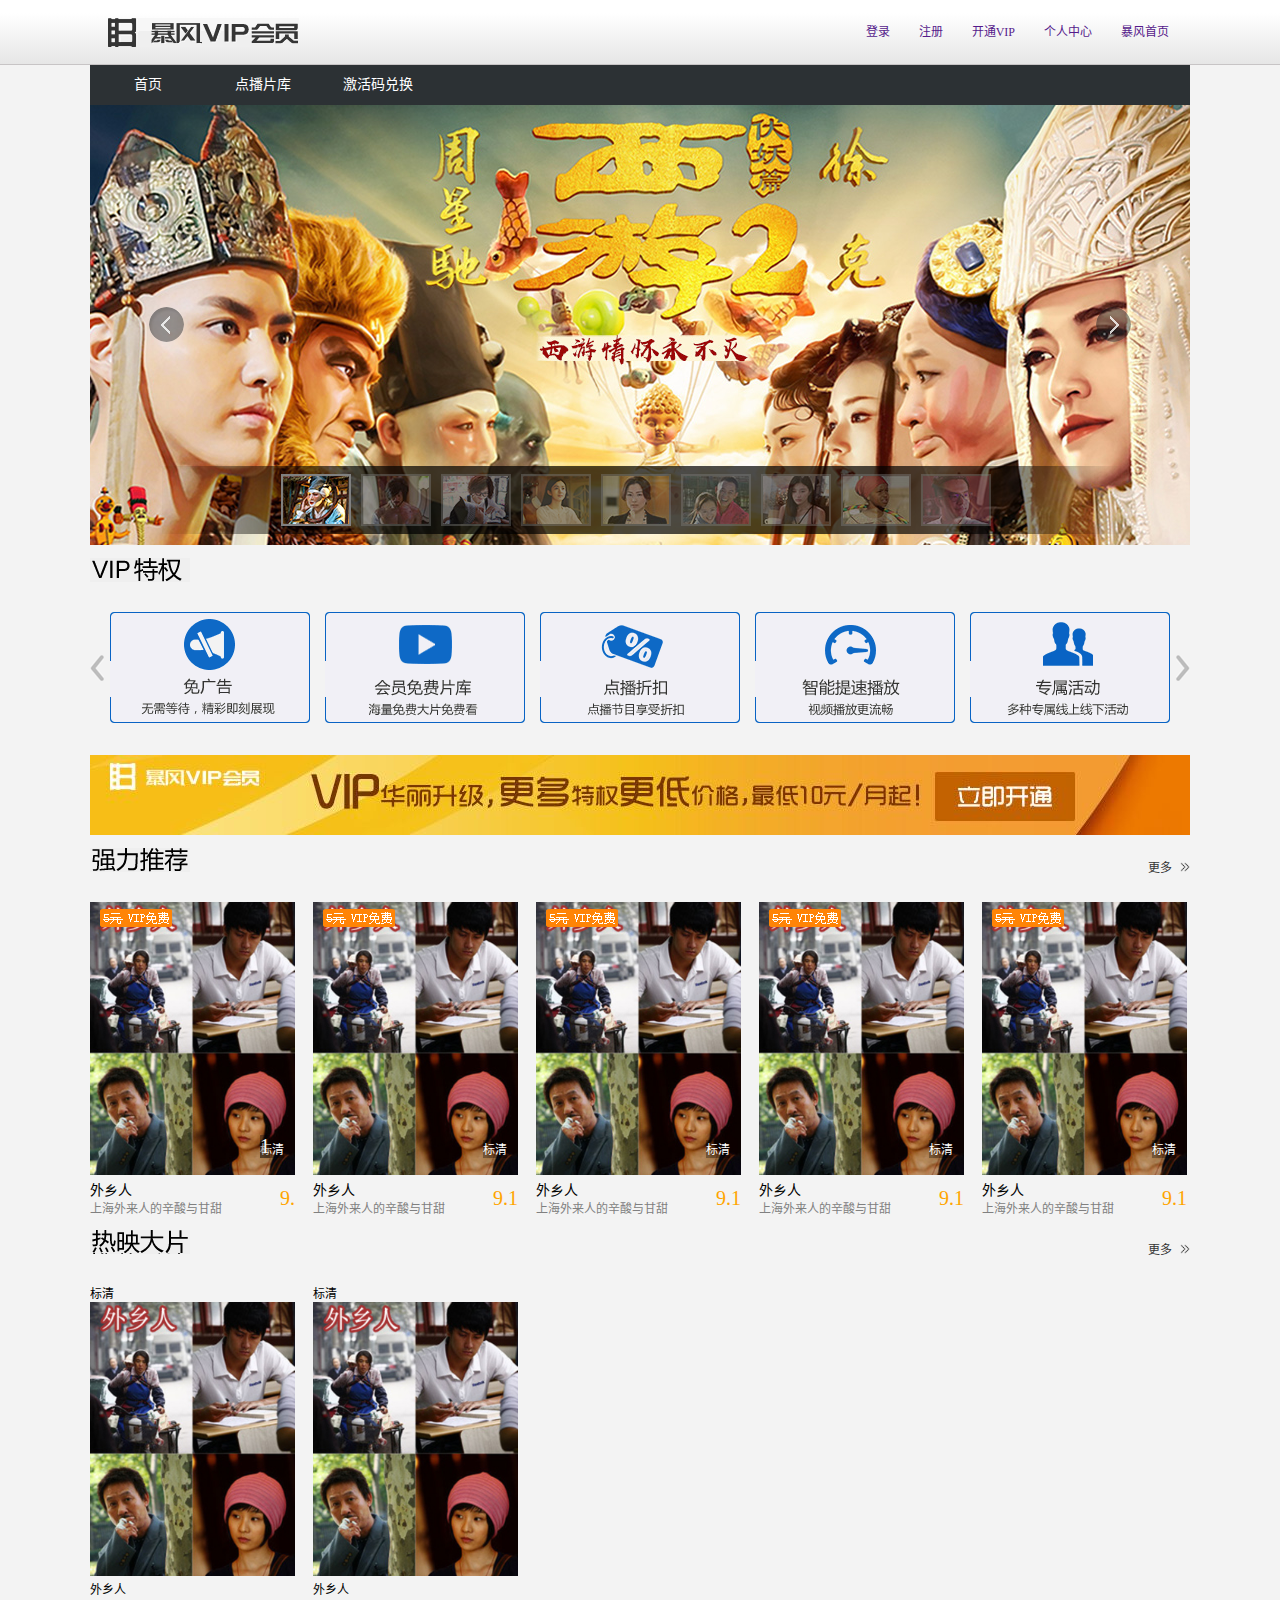
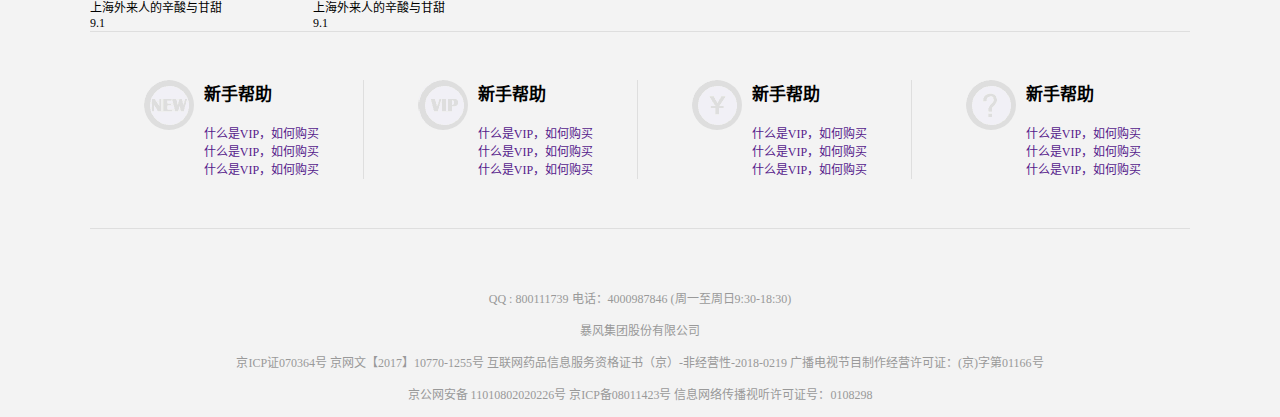
==== index.html @ 47c310cb "First Uploading" ====
<!DOCTYPE html>
<html lang="zh-cn">

<head>
    <meta charset="UTF-8">
    <meta name="viewport" content="width=device-width, initial-scale=1.0">
    <!-- 以最高版本ie解析 -->
    <meta http-equiv="X-UA-Compatible" content="ie=edge">
    <meta name="keyword" content="暴风,影音,暴风影音,电影播放">
    <meta name="description" content="">
    <title>暴风影音</title>
    <link rel="stylesheet" href="css/reset.css">
    <link rel="stylesheet" href="css/film_list_head.css">
    <link rel="stylesheet" href="css/header_common.css">
    <!-- <link rel="stylesheet" href="css/help.css"> -->
    <!-- <link rel="stylesheet" href="css/vip_discount.css"> -->

    <link rel="stylesheet" href="css/index.css">
    <script src="js/lib/jq.js"></script>
    <script src="js/index.js"></script>
    <script src="js/common.js"></script>
</head>

<body>
    <!--header search -->

    <div id="header">
        <div class="header_main">
            <div class="header_center">
                <div class="header_logo"></div>
                <div class="nav">
                    <ul class="">
                        <li class=""><a href="">登录</a></li>
                        <li><a href="">注册</a></li>
                        <li><a href="">开通VIP</a></li>
                        <li><a href="">个人中心</a></li>
                        <li><a href="">暴风首页</a></li>
                    </ul>
                </div>
            </div>


        </div>
        <div class="user_bar">
            <ul>
                <li><a href=""></a> 首页</li>
                <li><a href=""></a> 点播片库</li>
                <li><a href=""></a> 激活码兑换</li>
            </ul>
        </div>
    </div>

    <!-- swiper -->
    <div id="swiper">
        <!--  -->
        <ul class="banner_container">
            <li>
                <img src="./img/banner_1.jpg" alt="" class="swiper_banner">

            </li>

        </ul>
        <p>
            <span></span>
            <span></span>
        </p>
        <div class="roller" id="smallPic">
            <ul>
                <li class="active"><img src="./img/banner_pic_1.jpg" alt=""></li>
                <li><img src="./img/banner_pic_2.jpg" alt=""></li>
                <li><img src="./img/banner_pic_3.jpg" alt=""></li>
                <li><img src="./img/banner_pic_4.jpg" alt=""></li>
                <li><img src="./img/banner_pic_5.jpg" alt=""></li>
                <li><img src="./img/banner_pic_6.jpg" alt=""></li>
                <li><img src="./img/banner_pic_7.jpg" alt=""></li>
                <li><img src="./img/banner_pic_8.jpg" alt=""></li>
                <li><img src="./img/banner_pic_9.jpg" alt=""></li>

            </ul>
        </div>
    </div>
    <div id="vip">
        <div class="films_title">
            <span class="privilege_title"></span>
        </div>
        <div class="vip_power">
            <span></span>
            <div>
                <ul class="power_list">
                    <li></li>
                    <li></li>
                    <li></li>
                    <li></li>
                    <li></li>
                    <li></li>
                    <li></li>
                    <li></li>
                    <li></li>
                    <li></li>
                    <li></li>
                </ul>
            </div>
            <span class="vip_next"></span>
        </div>



    </div>
    </div>
    <a href="#javascript" class="vip_fee"><img src="./img/banner.jpg" alt=""></a>
    <div id="recomanded">
        <div class="films_title">
            <span class="privilege_title"></span>
            <a href="">
                <span>更多</span><img src="./img/more.png" alt=""></a>

        </div>
        <ul>
            <li>
                <div class="movie_details">
                    <span class="special"></span>
                    <span class="blur">标清</span>
                    <img src="img/51_270_360.jpg" alt="">
                    <div class="movie_text">
                        <div>
                            <p>外乡人</p>
                            <p>上海外来人的辛酸与甘甜</p>
                        </div>
                        <p class="ranking_point">
                            <span>9.</span><span>1</span>
                            </p>
                    </div>
                </div>
            </li>
            <li>
                <div class="movie_details">
                    <span class="special"></span>
                    <span class="blur">标清</span>
                    <img src="img/51_270_360.jpg" alt="">
                    <div class="movie_text">
                        <div>
                            <p>外乡人</p>
                            <p>上海外来人的辛酸与甘甜</p>
                        </div>
                        <p class="ranking_point">9.1</p>
                    </div>
                </div>
            </li>
            <li>
                <div class="movie_details">
                    <span class="special"></span>
                    <span class="blur">标清</span>
                    <img src="img/51_270_360.jpg" alt="">
                    <div class="movie_text">
                        <div>
                            <p>外乡人</p>
                            <p>上海外来人的辛酸与甘甜</p>
                        </div>
                        <p class="ranking_point">9.1</p>
                    </div>
                </div>
            </li>
            <li>
                <div class="movie_details">
                    <span class="special"></span>
                    <span class="blur">标清</span>
                    <img src="img/51_270_360.jpg" alt="">
                    <div class="movie_text">
                        <div>
                            <p>外乡人</p>
                            <p>上海外来人的辛酸与甘甜</p>
                        </div>
                        <p class="ranking_point">9.1</p>
                    </div>
                </div>
            </li>
            <li>
                <div class="movie_details">
                    <span class="special"></span>
                    <span class="blur">标清</span>
                    <img src="img/51_270_360.jpg" alt="">
                    <div class="movie_text">
                        <div>
                            <p>外乡人</p>
                            <p>上海外来人的辛酸与甘甜</p>
                        </div>
                        <p class="ranking_point">9.1</p>
                    </div>
                </div>
            </li>

        </ul>
    </div>
    <div id="hot_film">
        <div class="films_title">
            <span class="privilege_title"></span>
            <a href="">
                <span>更多</span><img src="./img/more.png" alt=""></a>

        </div>
        <ul>
            <li>
                <div class="movie_details">
                    <span class="special"></span>
                    <span class="blur">标清</span>
                    <img src="img/51_270_360.jpg" alt="">
                    <div class="movie_text">
                        <div>
                            <p>外乡人</p>
                            <p>上海外来人的辛酸与甘甜</p>
                        </div>
                        <p class="ranking_point">9.1</p>
                    </div>
                </div>
            </li>
            <li>
                <div class="movie_details">
                    <span class="special"></span>
                    <span class="blur">标清</span>
                    <img src="img/51_270_360.jpg" alt="">
                    <div class="movie_text">
                        <div>
                            <p>外乡人</p>
                            <p>上海外来人的辛酸与甘甜</p>
                        </div>
                        <p class="ranking_point">9.1</p>
                    </div>
                </div>
            </li>

        </ul>
    </div>
    <div id="help">
        <ul>
            <li>
                <div></div>
                <div>
                    <h4>新手帮助</h4>
                    <a href="">什么是VIP，如何购买</a>
                    <a href="">什么是VIP，如何购买</a>
                    <a href="">什么是VIP，如何购买</a>
                </div>

            </li>
            <li>
                <div></div>
                <div>
                    <h4>新手帮助</h4>
                    <a href="">什么是VIP，如何购买</a>
                    <a href="">什么是VIP，如何购买</a>
                    <a href="">什么是VIP，如何购买</a>
                </div>

            </li>
            <li>
                <div></div>
                <div>
                    <h4>新手帮助</h4>
                    <a href="">什么是VIP，如何购买</a>
                    <a href="">什么是VIP，如何购买</a>
                    <a href="">什么是VIP，如何购买</a>
                </div>

            </li>
            <li>
                <div></div>
                <div>
                    <h4>新手帮助</h4>
                    <a href="">什么是VIP，如何购买</a>
                    <a href="">什么是VIP，如何购买</a>
                    <a href="">什么是VIP，如何购买</a>
                </div>
            </li>

        </ul>
    </div>
    <div id="footer">
        <p>QQ : 800111739 电话：4000987846 (周一至周日9:30-18:30)</p>
        <p>暴风集团股份有限公司</p>
        <p>京ICP证070364号 京网文【2017】10770-1255号 互联网药品信息服务资格证书（京）-非经营性-2018-0219 广播电视节目制作经营许可证：(京)字第01166号</p>
        <p>京公网安备 11010802020226号 京ICP备08011423号 信息网络传播视听许可证号：0108298</p>
    </div>
    <script src="js/index.js"></script>

</body>

</html>
---- css/film_list_head.css ----
#recomanded .films_title,
#hot_film .films_title,
#vip .films_title {
  width: 1100px;
  height: 67px;
  background-color: #f3f3f3;
  line-height: 67px;
  margin: 0 auto;
}
#recomanded .films_title .privilege_title,
#hot_film .films_title .privilege_title,
#vip .films_title .privilege_title {
  display: inline-block;
  width: 100px;
  height: 24px;
  background: url("../img/vip-logo.png") 0 0 no-repeat;
}
#recomanded .films_title a,
#hot_film .films_title a,
#vip .films_title a {
  float: right;
  color: #333;
}
#recomanded .films_title img,
#hot_film .films_title img,
#vip .films_title img {
  width: 10px;
  height: 10px;
  margin-left: 8px;
}
#recomanded ul,
#hot_film ul,
#vip ul {
  width: 1100px;
  margin: 0 auto;
  overflow: hidden;
}
#recomanded ul li,
#hot_film ul li,
#vip ul li {
  float: left;
  margin: 0 18px 0 0;
  position: relative;
}
#recomanded ul li:nth-child(5),
#hot_film ul li:nth-child(5),
#vip ul li:nth-child(5) {
  margin: 0;
}
#recomanded ul li div:nth-child(1),
#hot_film ul li div:nth-child(1),
#vip ul li div:nth-child(1) {
  width: 205px;
}
#recomanded ul li div:nth-child(1) img,
#hot_film ul li div:nth-child(1) img,
#vip ul li div:nth-child(1) img {
  position: relative;
  left: 0;
  top: 0;
  width: 205px;
  z-index: 1;
}
/*# sourceMappingURL=film_list_head.css.map */
---- css/header_common.css ----
#header .header_main {
  border-bottom: 1px solid #c7c4c5;
  background: linear-gradient(#ffffff 20%, #e6e6e6);
}
#header .header_main .header_center {
  height: 64px;
  position: relative;
  margin: 0 auto;
  line-height: 64px;
  width: 1100px;
}
#header .header_main .header_center .header_logo {
  width: 191px;
  height: 29px;
  background: url("../img/vip-logo.png") 0 -144px no-repeat;
  float: left;
  position: absolute;
  left: 18px;
  top: 0;
  bottom: 0;
  margin: auto;
}
#header .header_main .header_center .nav {
  float: right;
}
#header .header_main .header_center .nav ul {
  overflow: hidden;
}
#header .header_main .header_center .nav ul li {
  float: left;
  margin: 0 29px 0 0;
}
#header .header_main .header_center .nav ul li:nth-child(5) {
  margin: 0 21px 0 0 ;
}
#header .user_bar {
  height: 40px;
  background-color: #2c3134;
  width: 1100px;
  margin: 0 auto;
}
#header .user_bar ul {
  overflow: hidden;
}
#header .user_bar ul li {
  float: left;
  height: 38px;
  width: 115px;
  text-align: center;
  line-height: 39px;
  color: #fff;
  font-size: 14px;
}
#header .user_bar ul li:hover {
  background-color: #0b68c8;
  cursor: pointer;
}
/*# sourceMappingURL=header_common.css.map */
---- css/help.css ----
div {
  display: inline-block;
}
div:nth-child(1) {
  width: 50px;
  height: 50px;
  border-radius: 50%;
  background: url("../img/vip-powers.png") 0 -111px no-repeat;
}
a {
  display: block;
}
/*# sourceMappingURL=help.css.map */
---- css/index.css ----
#header .header_main {
  border-bottom: 1px solid #c7c4c5;
  background: linear-gradient(#ffffff 20%, #e6e6e6);
}
#header .header_main .header_center {
  height: 64px;
  position: relative;
  margin: 0 auto;
  line-height: 64px;
  width: 1100px;
}
#header .header_main .header_center .header_logo {
  width: 191px;
  height: 29px;
  background: url("../img/vip-logo.png") 0 -144px no-repeat;
  float: left;
  position: absolute;
  left: 18px;
  top: 0;
  bottom: 0;
  margin: auto;
}
#header .header_main .header_center .nav {
  float: right;
}
#header .header_main .header_center .nav ul {
  overflow: hidden;
}
#header .header_main .header_center .nav ul li {
  float: left;
  margin: 0 29px 0 0;
}
#header .header_main .header_center .nav ul li:nth-child(5) {
  margin: 0 21px 0 0 ;
}
#header .user_bar {
  height: 40px;
  background-color: #2c3134;
  width: 1100px;
  margin: 0 auto;
}
#header .user_bar ul {
  overflow: hidden;
}
#header .user_bar ul li {
  float: left;
  height: 38px;
  width: 115px;
  text-align: center;
  line-height: 39px;
  color: #fff;
  font-size: 14px;
}
#header .user_bar ul li:hover {
  background-color: #0b68c8;
  cursor: pointer;
}
body {
  background-color: #f3f3f3;
}
#swiper {
  width: 1100px;
  height: 440px;
  margin: 0 auto;
  text-align: center;
  position: relative;
}
#swiper .swiper_banner {
  position: absolute;
  left: 0;
  top: 0;
}
#swiper p {
  position: relative;
  margin: 200px 0 0 0;
  width: 982px;
  height: 26px;
  z-index: 5;
  margin: 0 auto;
  padding-top: 202px;
}
#swiper p span {
  width: 35px;
  height: 35px;
  border-radius: 50%;
  float: left;
  background: url("../img/vip-tips.png") -4px -54px no-repeat;
  cursor: pointer;
}
#swiper p span:nth-child(2) {
  float: right;
  background: url("../img/vip-tips.png") -47px -54px no-repeat;
}
#swiper .roller {
  position: relative;
  width: 1100px;
  height: 68px;
  background: url("../img/vip-tips.png") 0 -101px no-repeat;
  margin: 133px auto 0;
  z-index: 3;
}
#swiper .roller ul {
  height: 56;
  width: 718px;
  margin: 0 auto;
  overflow: hidden;
}
#swiper .roller ul li {
  height: 48px;
  float: left;
  margin: 8px 10px 0 0;
  border: 2px solid gray;
  opacity: 0.4;
}
#swiper .roller ul li.active {
  opacity: 1;
}
#swiper .roller ul li:nth-child(9) {
  margin-right: 0;
}
#vip {
  height: 210px;
  margin: 0 auto;
}
#vip .privilege_title {
  background: url("../img/vip-logo.png") 0 0 no-repeat;
}
#vip .vip_power {
  width: 1100px;
  margin: 0 auto;
  display: flex;
  justify-content: space-between;
  align-items: center;
}
#vip .vip_power span {
  top: -28px;
  display: inline-block;
  width: 14px;
  height: 26px;
  background: url("../img/vip-bgs.png") 0 -124px no-repeat;
}
#vip .vip_power .vip_next {
  background: url("../img/vip-bgs.png") -16px -124px no-repeat;
  right: 0;
}
#vip .vip_power div {
  width: 1060px;
  height: 111px;
  overflow: hidden;
}
#vip .vip_power div .power_list {
  position: relative;
  width: 2160px;
  height: 111px;
  display: inline-block;
}
#vip .vip_power div .power_list li {
  float: left;
  height: 111px;
  width: 200px;
  background: url("../img/vip-powers.png") 0 0 no-repeat;
  margin: 0 15px 0 0;
}
#vip .vip_power div .power_list li:nth-child(2) {
  background: url("../img/vip-powers.png") -200px 0 no-repeat;
}
#vip .vip_power div .power_list li:nth-child(3) {
  background: url("../img/vip-powers.png") -400px 0 no-repeat;
}
#vip .vip_power div .power_list li:nth-child(4) {
  background: url("../img/vip-powers.png") -600px 0 no-repeat;
}
#vip .vip_power div .power_list li:nth-child(5) {
  background: url("../img/vip-powers.png") -800px 0 no-repeat;
  margin: 0;
}
#vip .vip_power div .power_list li:nth-child(6) {
  background: url("../img/vip-powers.png") -1000px 0 no-repeat;
}
#vip .vip_power div .power_list li:nth-child(7) {
  background: url("../img/vip-powers.png") -1200px 0 no-repeat;
}
#vip .vip_power div .power_list li:nth-child(8) {
  background: url("../img/vip-powers.png") -1400px 0 no-repeat;
}
#vip .vip_power div .power_list li:nth-child(9) {
  background: url("../img/vip-powers.png") -1600px 0 no-repeat;
}
#vip .vip_power div .power_list li:nth-child(10) {
  background: url("../img/vip-powers.png") -1800px 0 no-repeat;
  margin: 0;
}
.vip_fee img {
  display: block;
  width: 1100px;
  margin: 0 auto;
}
#recomanded #recomanded .films_title,
#recomanded #hot_film .films_title,
#recomanded #vip .films_title {
  width: 1100px;
  height: 67px;
  background-color: #f3f3f3;
  line-height: 67px;
  margin: 0 auto;
}
#recomanded #recomanded .films_title .privilege_title,
#recomanded #hot_film .films_title .privilege_title,
#recomanded #vip .films_title .privilege_title {
  display: inline-block;
  width: 100px;
  height: 24px;
  background: url("../img/vip-logo.png") 0 0 no-repeat;
}
#recomanded #recomanded .films_title a,
#recomanded #hot_film .films_title a,
#recomanded #vip .films_title a {
  float: right;
  color: #333;
}
#recomanded #recomanded .films_title img,
#recomanded #hot_film .films_title img,
#recomanded #vip .films_title img {
  width: 10px;
  height: 10px;
  margin-left: 8px;
}
#recomanded #recomanded ul,
#recomanded #hot_film ul,
#recomanded #vip ul {
  width: 1100px;
  margin: 0 auto;
  overflow: hidden;
}
#recomanded #recomanded ul li,
#recomanded #hot_film ul li,
#recomanded #vip ul li {
  float: left;
  margin: 0 18px 0 0;
  position: relative;
}
#recomanded #recomanded ul li:nth-child(5),
#recomanded #hot_film ul li:nth-child(5),
#recomanded #vip ul li:nth-child(5) {
  margin: 0;
}
#recomanded #recomanded ul li div:nth-child(1),
#recomanded #hot_film ul li div:nth-child(1),
#recomanded #vip ul li div:nth-child(1) {
  width: 205px;
}
#recomanded #recomanded ul li div:nth-child(1) img,
#recomanded #hot_film ul li div:nth-child(1) img,
#recomanded #vip ul li div:nth-child(1) img {
  position: relative;
  left: 0;
  top: 0;
  width: 205px;
  z-index: 1;
}
#recomanded .films_title .privilege_title {
  background: url("../img/vip-logo.png") 0 -24px no-repeat;
}
#recomanded ul li .movie_details .special {
  position: absolute;
  top: 7px;
  left: 10px;
  display: inline-block;
  width: 75px;
  height: 18px;
  background: url("../img/vip-tips.png") -110px 0 no-repeat;
  z-index: 2;
}
#recomanded ul li .movie_details span:nth-child(2) {
  position: absolute;
  left: 170px;
  bottom: 59px;
  background-color: rgba(0, 0, 0, 0.3);
  color: #fff;
  z-index: 2;
}
#recomanded ul li .movie_details .movie_text {
  display: flex;
  align-items: center;
  justify-content: space-between;
}
#recomanded ul li .movie_details .movie_text div p:nth-child(1) {
  font-size: 14px;
}
#recomanded ul li .movie_details .movie_text div p:nth-child(2) {
  color: gray;
}
#recomanded ul li .movie_details .movie_text .ranking_point {
  color: orange;
  font-size: 20px;
}
#recomanded ul li:nth-child(5) {
  margin: 0;
}
#hot_film .films_title .privilege_title {
  background: url("../img/vip-logo.png") 0 -49px no-repeat;
}
#hot_film ul li:nth-child(2) {
  margin: 0;
}
#help {
  width: 1100px;
  margin: 0 auto;
  border-top: 1px solid #dedede;
  border-bottom: 1px solid #dedede;
}
#help ul {
  overflow: hidden;
  text-align: center;
  height: 196px;
  display: flex;
  align-items: center;
}
#help ul li {
  width: 273px;
  height: 99px;
  border-right: 1px solid #dedede;
  display: flex;
  justify-content: center;
  float: left;
}
#help ul li div {
  margin-left: 10px;
  display: inline-block;
}
#help ul li div:nth-child(1) {
  width: 50px;
  height: 50px;
  border-radius: 50%;
  background: url("../img/vip-powers.png") 0 -111px no-repeat;
}
#help ul li div h4 {
  font-size: 17px;
  text-align: left;
  margin-bottom: 19px;
}
#help ul li a {
  display: block;
}
#help ul li:nth-child(2) div:nth-child(1) {
  background: url("../img/vip-powers.png") -50px -111px no-repeat;
}
#help ul li:nth-child(3) div:nth-child(1) {
  background: url("../img/vip-powers.png") -102px -111px no-repeat;
}
#help ul li:nth-child(4) {
  border-right: none;
}
#help ul li:nth-child(4) div:nth-child(1) {
  background: url("../img/vip-powers.png") -153px -111px no-repeat;
}
#footer {
  width: 1100px;
  margin: 0 auto;
  text-align: center;
  margin-top: 60px;
  color: #999999;
}
#footer p {
  margin-bottom: 14px;
}
/*# sourceMappingURL=index.css.map */
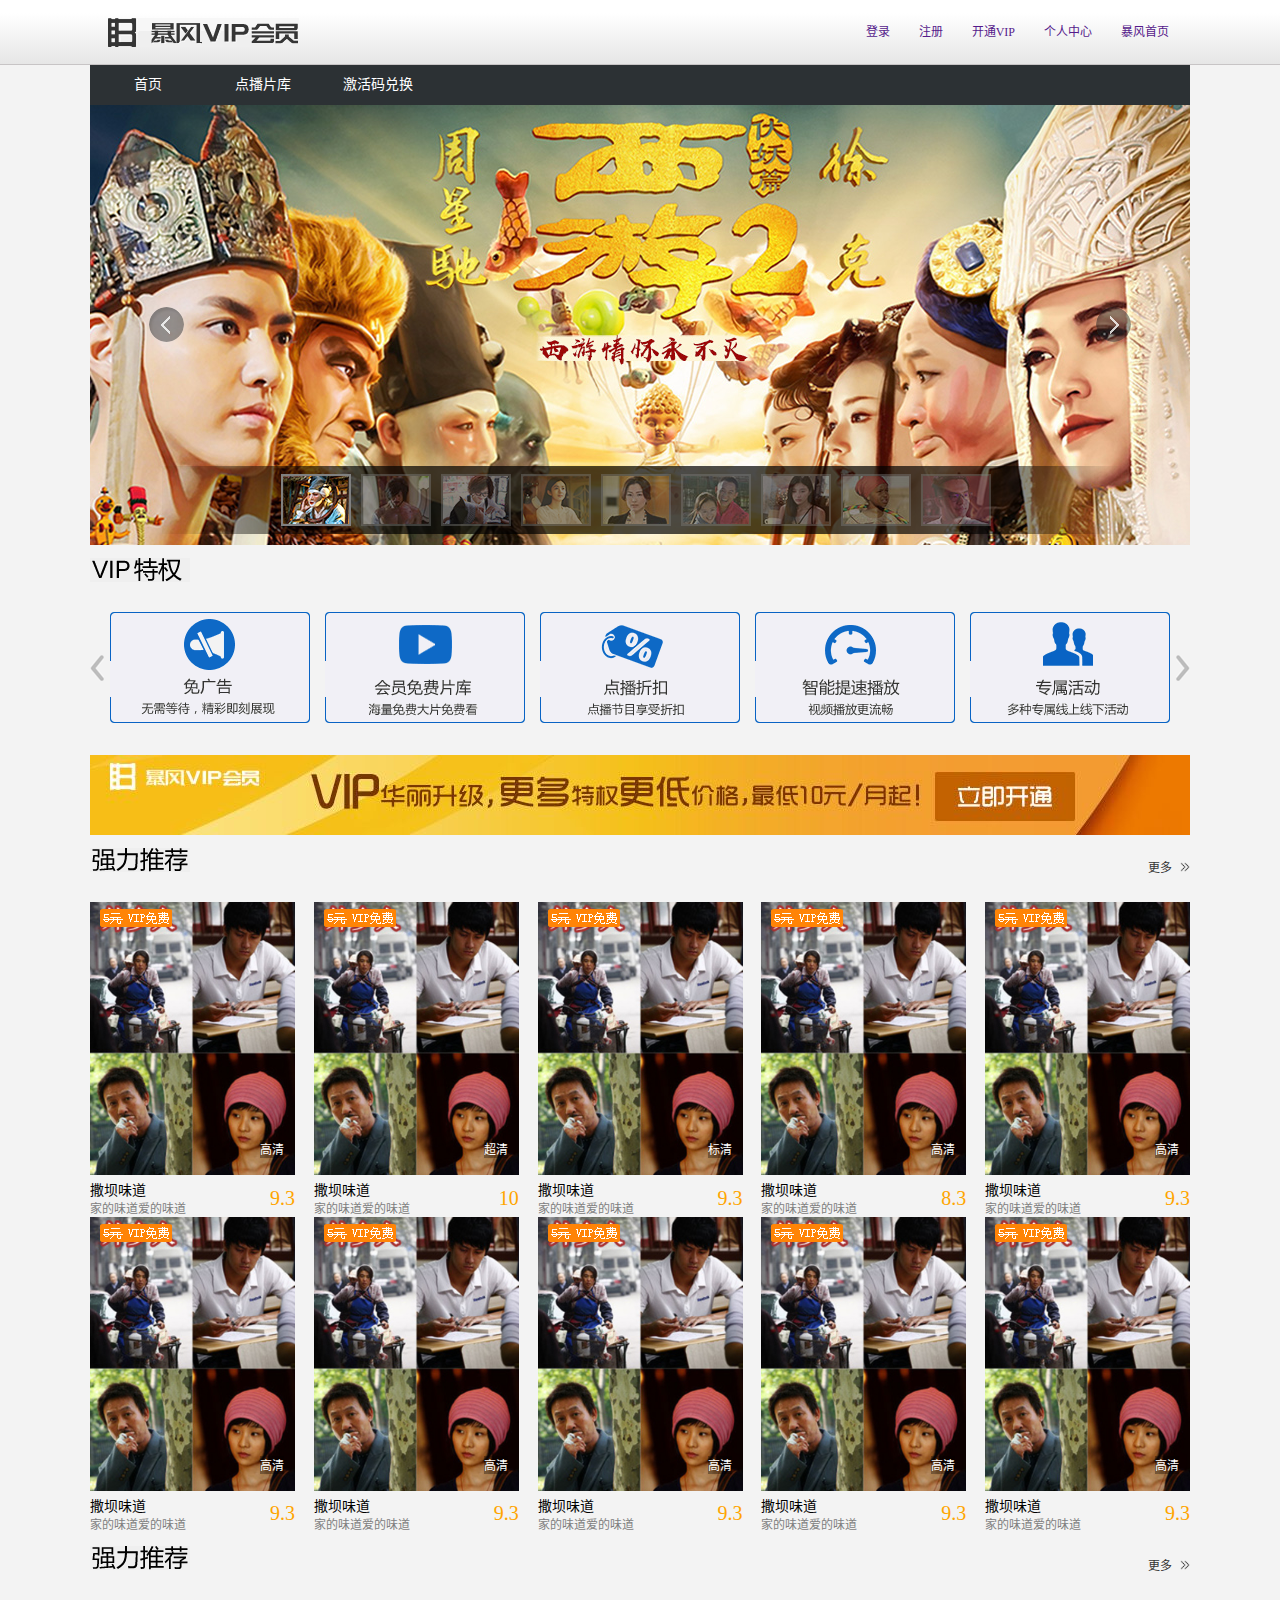
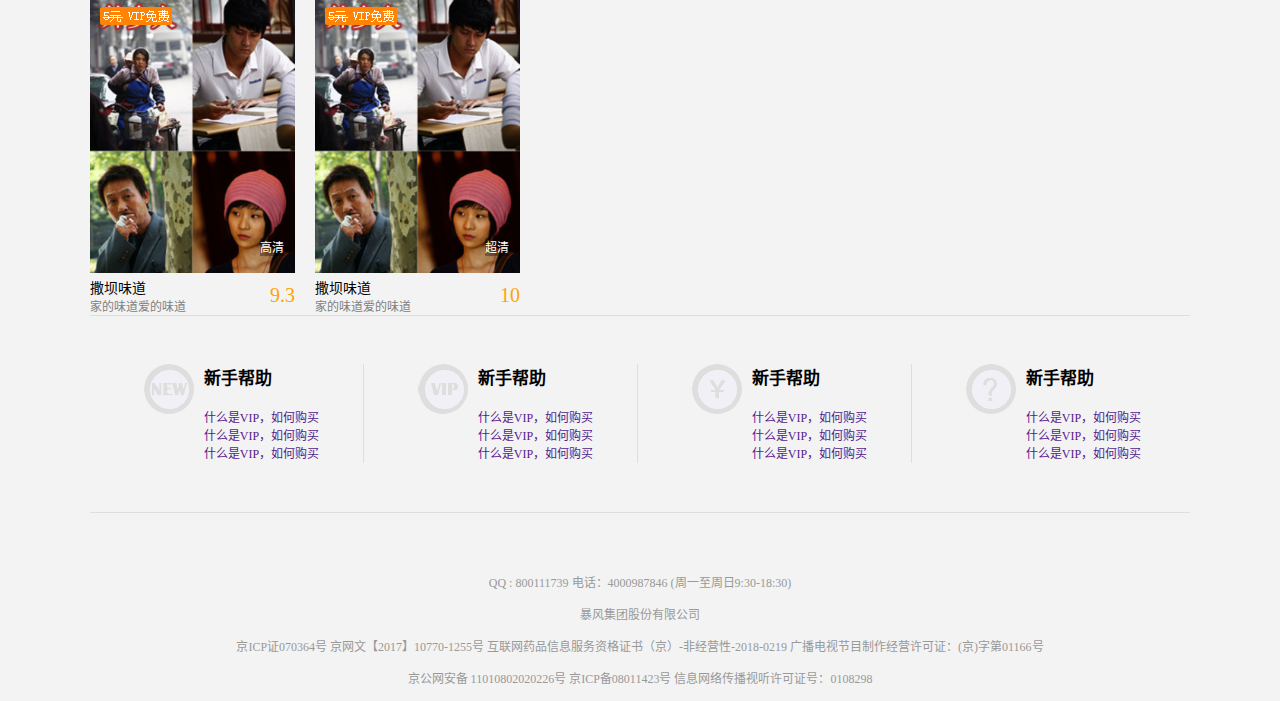
==== commit 6e8a574d: "first revised" ====
--- a/index.html
+++ b/index.html
@@ -116,78 +116,6 @@
 
         </div>
         <ul>
-            <li>
-                <div class="movie_details">
-                    <span class="special"></span>
-                    <span class="blur">标清</span>
-                    <img src="img/51_270_360.jpg" alt="">
-                    <div class="movie_text">
-                        <div>
-                            <p>外乡人</p>
-                            <p>上海外来人的辛酸与甘甜</p>
-                        </div>
-                        <p class="ranking_point">
-                            <span>9.</span><span>1</span>
-                            </p>
-                    </div>
-                </div>
-            </li>
-            <li>
-                <div class="movie_details">
-                    <span class="special"></span>
-                    <span class="blur">标清</span>
-                    <img src="img/51_270_360.jpg" alt="">
-                    <div class="movie_text">
-                        <div>
-                            <p>外乡人</p>
-                            <p>上海外来人的辛酸与甘甜</p>
-                        </div>
-                        <p class="ranking_point">9.1</p>
-                    </div>
-                </div>
-            </li>
-            <li>
-                <div class="movie_details">
-                    <span class="special"></span>
-                    <span class="blur">标清</span>
-                    <img src="img/51_270_360.jpg" alt="">
-                    <div class="movie_text">
-                        <div>
-                            <p>外乡人</p>
-                            <p>上海外来人的辛酸与甘甜</p>
-                        </div>
-                        <p class="ranking_point">9.1</p>
-                    </div>
-                </div>
-            </li>
-            <li>
-                <div class="movie_details">
-                    <span class="special"></span>
-                    <span class="blur">标清</span>
-                    <img src="img/51_270_360.jpg" alt="">
-                    <div class="movie_text">
-                        <div>
-                            <p>外乡人</p>
-                            <p>上海外来人的辛酸与甘甜</p>
-                        </div>
-                        <p class="ranking_point">9.1</p>
-                    </div>
-                </div>
-            </li>
-            <li>
-                <div class="movie_details">
-                    <span class="special"></span>
-                    <span class="blur">标清</span>
-                    <img src="img/51_270_360.jpg" alt="">
-                    <div class="movie_text">
-                        <div>
-                            <p>外乡人</p>
-                            <p>上海外来人的辛酸与甘甜</p>
-                        </div>
-                        <p class="ranking_point">9.1</p>
-                    </div>
-                </div>
-            </li>
 
         </ul>
     </div>
@@ -199,34 +127,6 @@
 
         </div>
         <ul>
-            <li>
-                <div class="movie_details">
-                    <span class="special"></span>
-                    <span class="blur">标清</span>
-                    <img src="img/51_270_360.jpg" alt="">
-                    <div class="movie_text">
-                        <div>
-                            <p>外乡人</p>
-                            <p>上海外来人的辛酸与甘甜</p>
-                        </div>
-                        <p class="ranking_point">9.1</p>
-                    </div>
-                </div>
-            </li>
-            <li>
-                <div class="movie_details">
-                    <span class="special"></span>
-                    <span class="blur">标清</span>
-                    <img src="img/51_270_360.jpg" alt="">
-                    <div class="movie_text">
-                        <div>
-                            <p>外乡人</p>
-                            <p>上海外来人的辛酸与甘甜</p>
-                        </div>
-                        <p class="ranking_point">9.1</p>
-                    </div>
-                </div>
-            </li>
 
         </ul>
     </div>
--- a/css/film_list_head.css
+++ b/css/film_list_head.css
@@ -34,12 +34,14 @@
   width: 1100px;
   margin: 0 auto;
   overflow: hidden;
+  display: flex;
+  flex-wrap: wrap;
+  justify-content: space-between;
 }
 #recomanded ul li,
 #hot_film ul li,
 #vip ul li {
   float: left;
-  margin: 0 18px 0 0;
   position: relative;
 }
 #recomanded ul li:nth-child(5),
--- a/css/index.css
+++ b/css/index.css
@@ -196,8 +196,11 @@
   margin: 0 auto;
 }
 #recomanded #recomanded .films_title,
+#hot_film #recomanded .films_title,
 #recomanded #hot_film .films_title,
-#recomanded #vip .films_title {
+#hot_film #hot_film .films_title,
+#recomanded #vip .films_title,
+#hot_film #vip .films_title {
   width: 1100px;
   height: 67px;
   background-color: #f3f3f3;
@@ -205,63 +208,91 @@
   margin: 0 auto;
 }
 #recomanded #recomanded .films_title .privilege_title,
+#hot_film #recomanded .films_title .privilege_title,
 #recomanded #hot_film .films_title .privilege_title,
-#recomanded #vip .films_title .privilege_title {
+#hot_film #hot_film .films_title .privilege_title,
+#recomanded #vip .films_title .privilege_title,
+#hot_film #vip .films_title .privilege_title {
   display: inline-block;
   width: 100px;
   height: 24px;
   background: url("../img/vip-logo.png") 0 0 no-repeat;
 }
 #recomanded #recomanded .films_title a,
+#hot_film #recomanded .films_title a,
 #recomanded #hot_film .films_title a,
-#recomanded #vip .films_title a {
+#hot_film #hot_film .films_title a,
+#recomanded #vip .films_title a,
+#hot_film #vip .films_title a {
   float: right;
   color: #333;
 }
 #recomanded #recomanded .films_title img,
+#hot_film #recomanded .films_title img,
 #recomanded #hot_film .films_title img,
-#recomanded #vip .films_title img {
+#hot_film #hot_film .films_title img,
+#recomanded #vip .films_title img,
+#hot_film #vip .films_title img {
   width: 10px;
   height: 10px;
   margin-left: 8px;
 }
 #recomanded #recomanded ul,
+#hot_film #recomanded ul,
 #recomanded #hot_film ul,
-#recomanded #vip ul {
-  width: 1100px;
-  margin: 0 auto;
-  overflow: hidden;
+#hot_film #hot_film ul,
+#recomanded #vip ul,
+#hot_film #vip ul {
+  width: 1100px;
+  margin: 0 auto;
+  overflow: hidden;
+  display: flex;
+  flex-wrap: wrap;
+  justify-content: space-between;
 }
 #recomanded #recomanded ul li,
+#hot_film #recomanded ul li,
 #recomanded #hot_film ul li,
-#recomanded #vip ul li {
-  float: left;
-  margin: 0 18px 0 0;
+#hot_film #hot_film ul li,
+#recomanded #vip ul li,
+#hot_film #vip ul li {
+  float: left;
   position: relative;
 }
 #recomanded #recomanded ul li:nth-child(5),
+#hot_film #recomanded ul li:nth-child(5),
 #recomanded #hot_film ul li:nth-child(5),
-#recomanded #vip ul li:nth-child(5) {
+#hot_film #hot_film ul li:nth-child(5),
+#recomanded #vip ul li:nth-child(5),
+#hot_film #vip ul li:nth-child(5) {
   margin: 0;
 }
 #recomanded #recomanded ul li div:nth-child(1),
+#hot_film #recomanded ul li div:nth-child(1),
 #recomanded #hot_film ul li div:nth-child(1),
-#recomanded #vip ul li div:nth-child(1) {
+#hot_film #hot_film ul li div:nth-child(1),
+#recomanded #vip ul li div:nth-child(1),
+#hot_film #vip ul li div:nth-child(1) {
   width: 205px;
 }
 #recomanded #recomanded ul li div:nth-child(1) img,
+#hot_film #recomanded ul li div:nth-child(1) img,
 #recomanded #hot_film ul li div:nth-child(1) img,
-#recomanded #vip ul li div:nth-child(1) img {
+#hot_film #hot_film ul li div:nth-child(1) img,
+#recomanded #vip ul li div:nth-child(1) img,
+#hot_film #vip ul li div:nth-child(1) img {
   position: relative;
   left: 0;
   top: 0;
   width: 205px;
   z-index: 1;
 }
-#recomanded .films_title .privilege_title {
+#recomanded .films_title .privilege_title,
+#hot_film .films_title .privilege_title {
   background: url("../img/vip-logo.png") 0 -24px no-repeat;
 }
-#recomanded ul li .movie_details .special {
+#recomanded ul li .movie_details .special,
+#hot_film ul li .movie_details .special {
   position: absolute;
   top: 7px;
   left: 10px;
@@ -271,7 +302,8 @@
   background: url("../img/vip-tips.png") -110px 0 no-repeat;
   z-index: 2;
 }
-#recomanded ul li .movie_details span:nth-child(2) {
+#recomanded ul li .movie_details span:nth-child(2),
+#hot_film ul li .movie_details span:nth-child(2) {
   position: absolute;
   left: 170px;
   bottom: 59px;
@@ -279,29 +311,34 @@
   color: #fff;
   z-index: 2;
 }
-#recomanded ul li .movie_details .movie_text {
+#recomanded ul li .movie_details .movie_text,
+#hot_film ul li .movie_details .movie_text {
   display: flex;
   align-items: center;
   justify-content: space-between;
 }
-#recomanded ul li .movie_details .movie_text div p:nth-child(1) {
+#recomanded ul li .movie_details .movie_text div p:nth-child(1),
+#hot_film ul li .movie_details .movie_text div p:nth-child(1) {
   font-size: 14px;
 }
-#recomanded ul li .movie_details .movie_text div p:nth-child(2) {
+#recomanded ul li .movie_details .movie_text div p:nth-child(2),
+#hot_film ul li .movie_details .movie_text div p:nth-child(2) {
   color: gray;
 }
-#recomanded ul li .movie_details .movie_text .ranking_point {
+#recomanded ul li .movie_details .movie_text .ranking_point,
+#hot_film ul li .movie_details .movie_text .ranking_point {
   color: orange;
   font-size: 20px;
 }
-#recomanded ul li:nth-child(5) {
+#recomanded ul li:nth-child(5),
+#hot_film ul li:nth-child(5) {
   margin: 0;
 }
-#hot_film .films_title .privilege_title {
-  background: url("../img/vip-logo.png") 0 -49px no-repeat;
-}
-#hot_film ul li:nth-child(2) {
-  margin: 0;
+#hot_film ul {
+  display: block;
+}
+#hot_film ul li {
+  margin-right: 20px;
 }
 #help {
   width: 1100px;
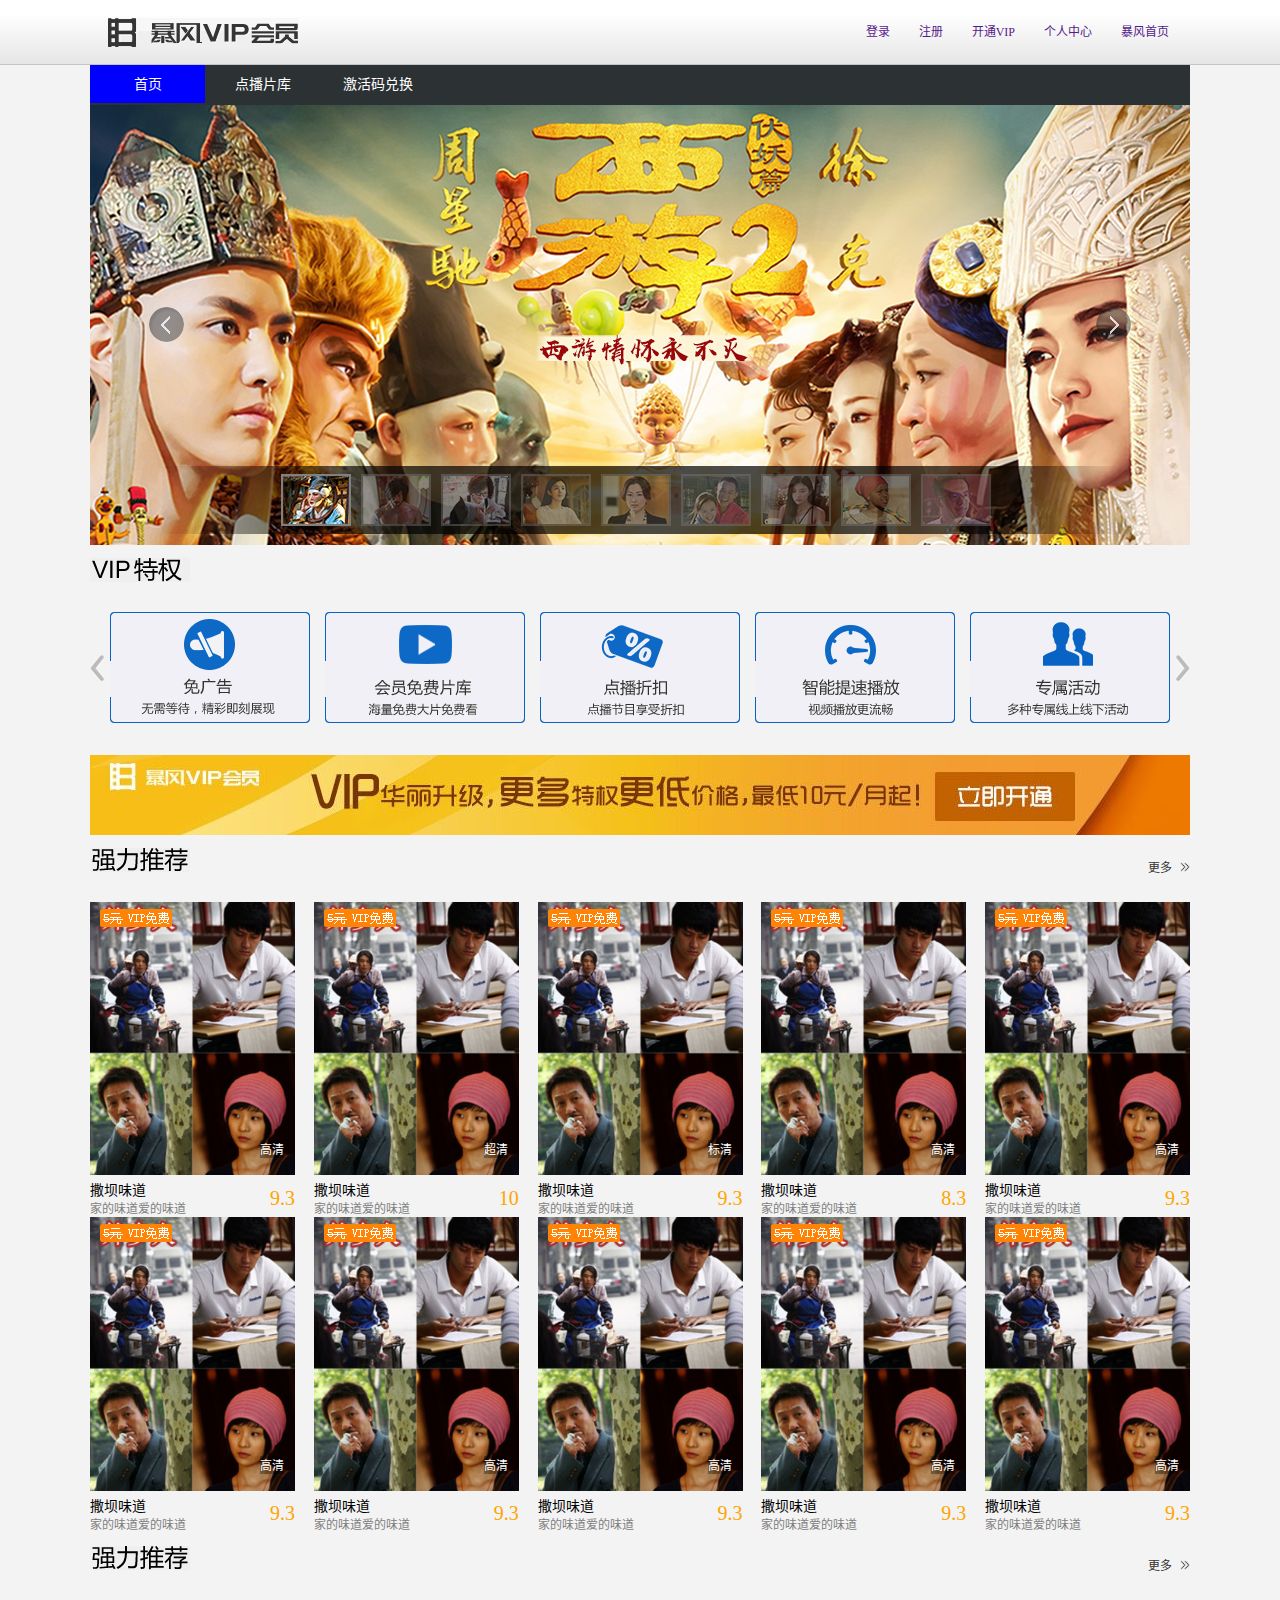
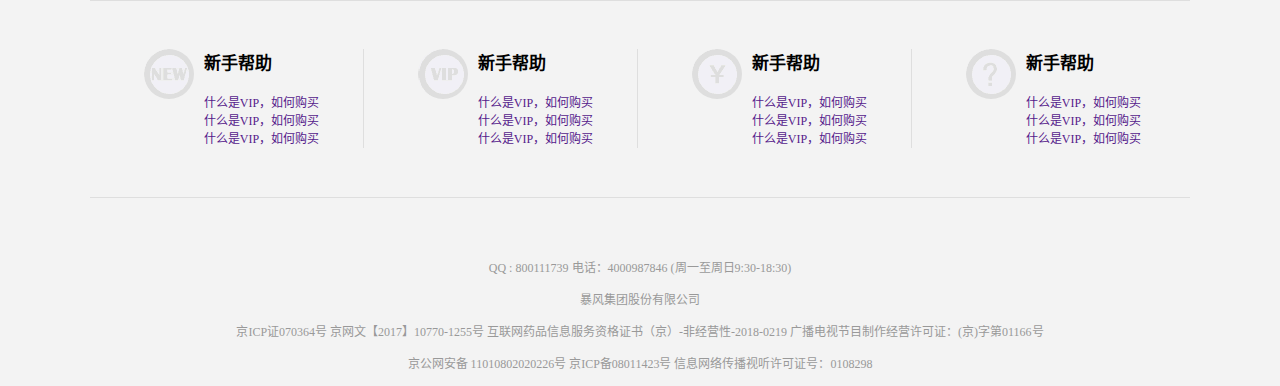
==== commit 5bb0889d: "others work" ====
--- a/index.html
+++ b/index.html
@@ -12,9 +12,6 @@
     <link rel="stylesheet" href="css/reset.css">
     <link rel="stylesheet" href="css/film_list_head.css">
     <link rel="stylesheet" href="css/header_common.css">
-    <!-- <link rel="stylesheet" href="css/help.css"> -->
-    <!-- <link rel="stylesheet" href="css/vip_discount.css"> -->
-
     <link rel="stylesheet" href="css/index.css">
     <script src="js/lib/jq.js"></script>
     <script src="js/index.js"></script>
@@ -43,8 +40,8 @@
         </div>
         <div class="user_bar">
             <ul>
-                <li><a href=""></a> 首页</li>
-                <li><a href=""></a> 点播片库</li>
+                <li style="background: blue" ><a href="index.html" style="color: white; display:inline-block; width: 115px">首页</a> </li>
+                <li><a href="film_list.html" style="color: white">点播片库</a></li>
                 <li><a href=""></a> 激活码兑换</li>
             </ul>
         </div>
